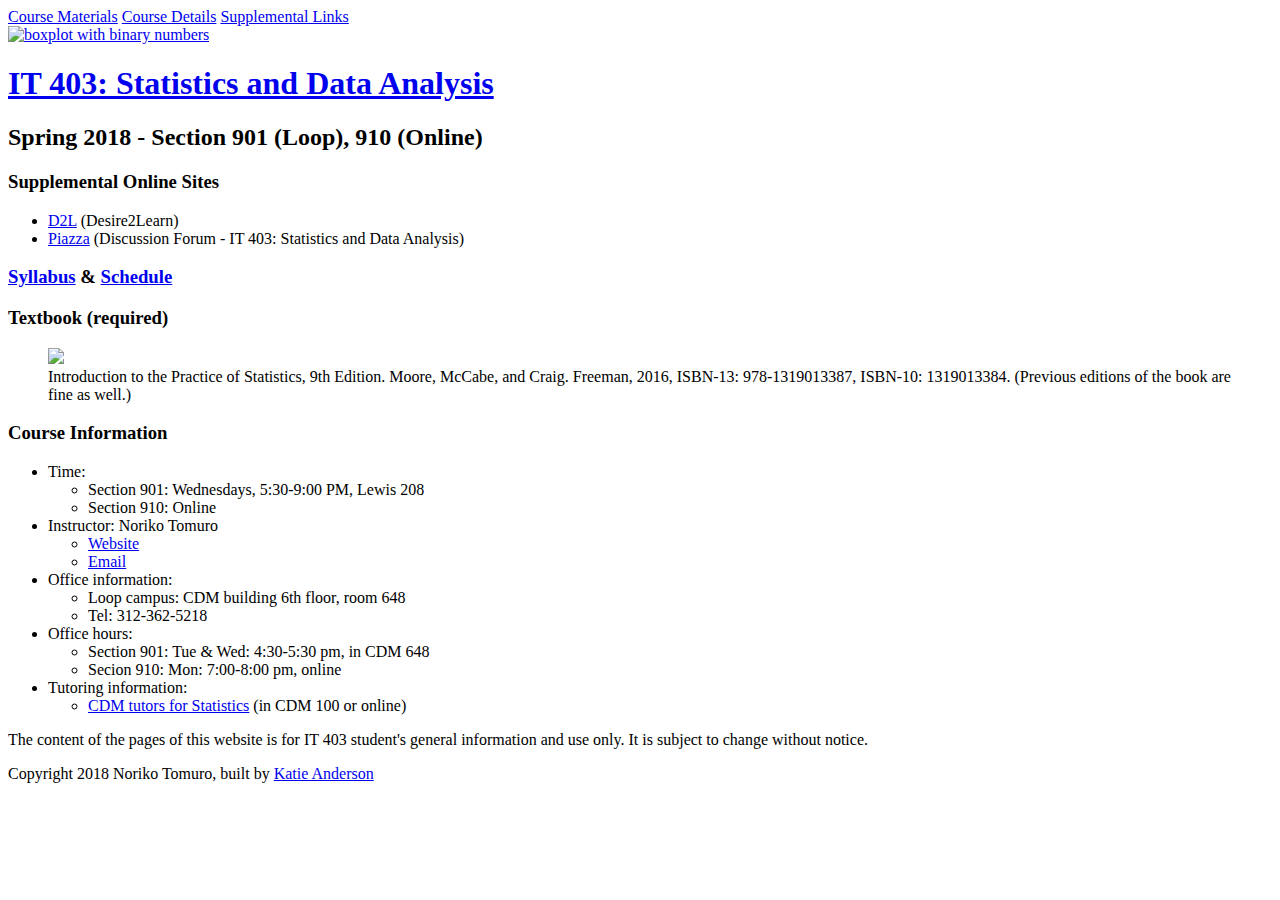
==== details.html @ 7cc15670 "Create details.html" ====
<!DOCTYPE html>
<html lang="en">

<head>
    <meta charset="UTF-8"><!-- Website language -->
    <title>IT 403 HOMEPAGE</title><!-- Browser tab text -->
    <meta name="robots" content="noindex,nofollow"><!-- Search engine information -->
    <meta name="author" content="Katie Anderson"><!-- Creator information -->
    <link rel="icon" href="icon.png"><!-- Browser tab icon -->
    <link rel="stylesheet" href="https://cdnjs.cloudflare.com/ajax/libs/meyer-reset/2.0/reset.min.css"><!-- Reset file -->
    <link rel="stylesheet" href="https://use.fontawesome.com/releases/v5.0.13/css/all.css" integrity="sha384-DNOHZ68U8hZfKXOrtjWvjxusGo9WQnrNx2sqG0tfsghAvtVlRW3tvkXWZh58N9jp" crossorigin="anonymous"><!-- Copyright icon source -->
    <link href="https://fonts.googleapis.com/css?family=Ubuntu" rel="stylesheet"><!-- Headers, sans-serif font -->
    <link href="https://fonts.googleapis.com/css?family=Lato" rel="stylesheet"><!-- Body, sans-serif font -->
    <link rel="stylesheet" href="css/details.css"><!-- CSS design -->
</head>

<body>
    <header>

        <!-- Navigation links -->
        <nav>
            <a class="home" href="http://katiea.sgedu.site/project/">Course Materials</a>
            <a class="details" href="http://katiea.sgedu.site/project/details/details.html">Course Details</a>
            <a class="links" href="http://katiea.sgedu.site/project/supplemental/links.html">Supplemental Links</a>
        </nav>

        <!-- Site image/title -->
        <a href="http://katiea.sgedu.site/project/"><img src="images/stats.jpg" alt="boxplot with binary numbers"></a>
        <h1><a href="http://katiea.sgedu.site/project/">IT 403: Statistics and Data Analysis</a></h1>
        <h2>Spring 2018 - Section 901 (Loop), 910 (Online)</h2>
    </header>

    <!-- Online resources -->
    <section id="supplementalonlinesites">
        <h3>Supplemental Online Sites</h3>
        <ul>
            <li><a href="http://d2l.depaul.edu">D2L</a> (Desire2Learn)</li>
            <li><a href="https://piazza.com/class/jf4sjyd1hhi3ya">Piazza</a> (Discussion Forum - IT 403: Statistics and Data Analysis)</li>
        </ul>
    </section>

    <!-- Course dates -->
    <section id="dates">
        <h3><a href="http://condor.depaul.edu/ntomuro/courses/IT403/IT403-syllabus.html">Syllabus</a> &amp; <a href="http://condor.depaul.edu/ntomuro/courses/IT403/IT403-schedule.html">Schedule</a></h3>
    </section>

    <!-- Book information -->
    <section id="textbook">
        <h3>Textbook (required)</h3>
        <figure><img src="images/textbook.jpg">
            <figcaption>Introduction to the Practice of Statistics, 9th Edition. Moore, McCabe, and Craig. Freeman, 2016, ISBN-13: 978-1319013387, ISBN-10: 1319013384. (Previous editions of the book are fine as well.)</figcaption>
        </figure>
    </section>

    <!-- Instructor information -->
    <section>
       <h3>Course Information</h3>
        <ul>
            <li>Time:
                <ul>
                    <li>Section 901: Wednesdays, 5:30-9:00 PM, Lewis 208</li>
                    <li>Section 910: Online</li>
                </ul>
            </li>
            <li>Instructor: Noriko Tomuro
                <ul>
                    <li><a href="http://condor.depaul.edu/ntomuro/">Website</a></li>
                    <li><a href="mailto:tomuro@cs.depaul.edu">Email</a></li>
                </ul>
            </li>
            <li>Office information:
                <ul>
                    <li>Loop campus: CDM building 6th floor, room 648</li>
                    <li>Tel: 312-362-5218</li>
                </ul>
            </li>
            <li>Office hours:
                <ul>
                    <li>Section 901: Tue &amp; Wed: 4:30-5:30 pm, in CDM 648</li>
                    <li>Secion 910: Mon: 7:00-8:00 pm, online</li>
                </ul>
            </li>
            <li>Tutoring information:
                <ul>
                    <li><a href="https://www.cdm.depaul.edu/Current%20Students/Pages/TutoringProgram.aspx?area=201">CDM tutors for Statistics</a> (in CDM 100 or online)</li>
                </ul>
            </li>
        </ul>
    </section>

    <!-- Footer with "last updated" field -->
    <footer>
        <p>The content of the pages of this website is for IT 403 student's general information and use only. It is subject to change without notice.</p>
        <p>Copyright <i class="far fa-copyright"></i>2018 Noriko Tomuro, built by <a href="https://www.linkedin.com/in/katie-anderson-2b17aa61/">Katie Anderson</a></p>
    </footer>

</body>
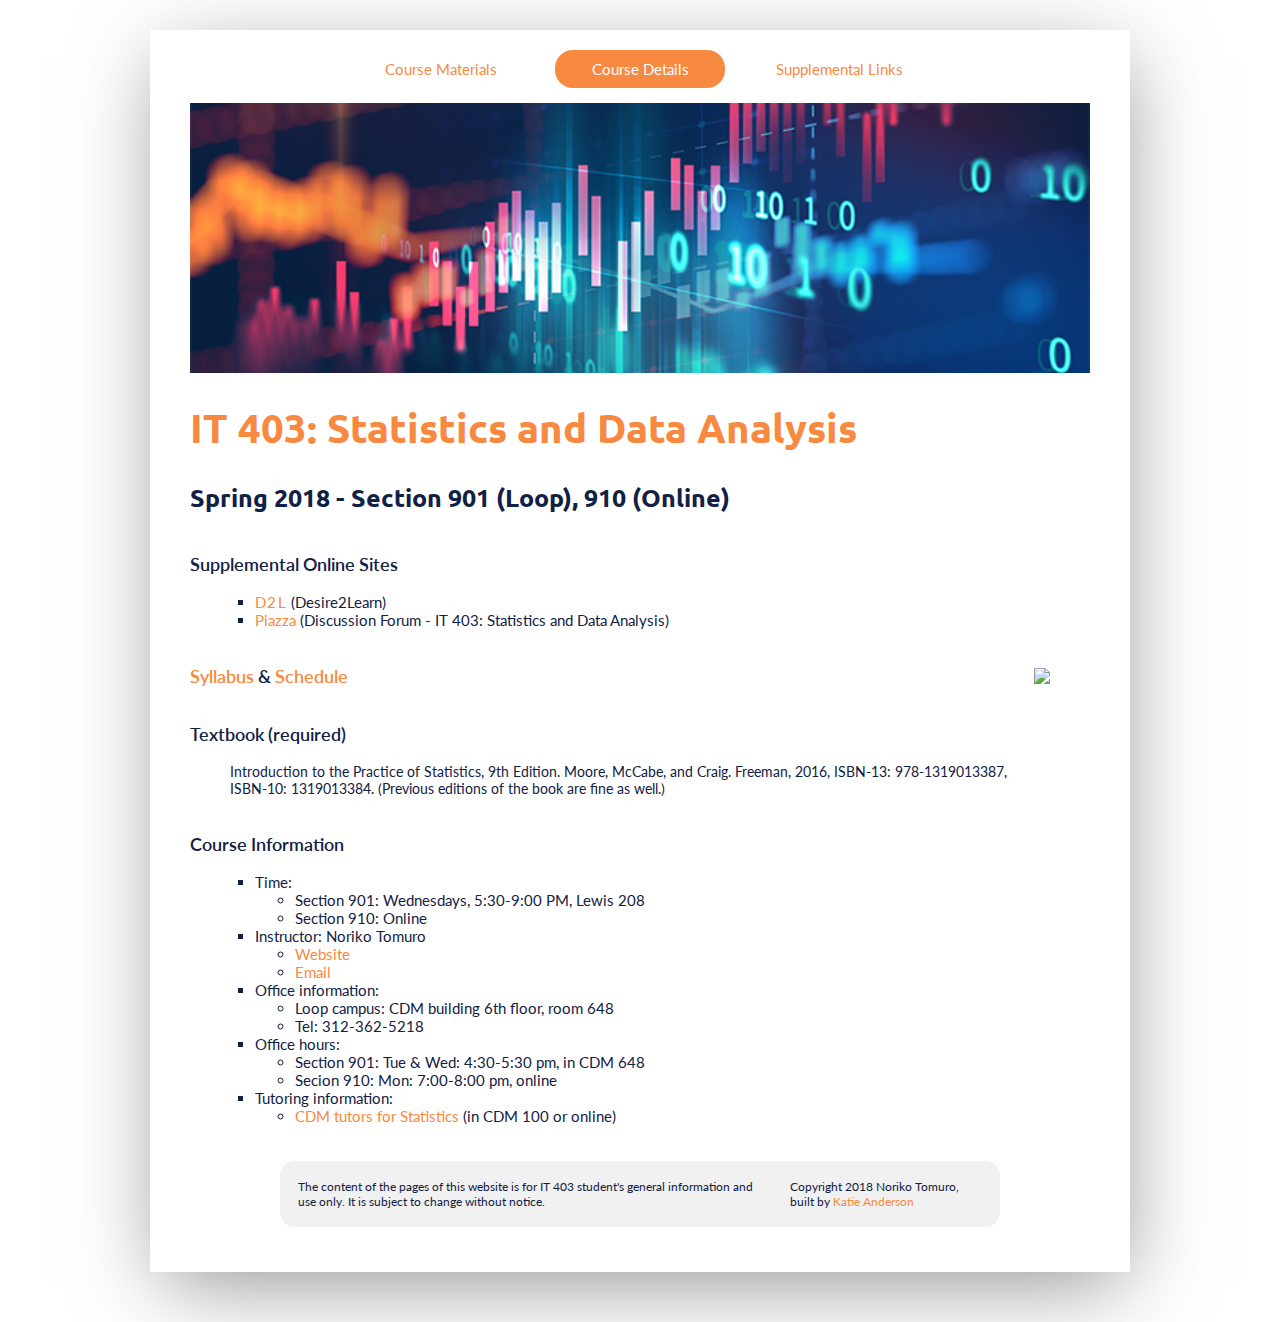
==== commit 7ce00588: "Update details.html" ====
--- a/details.html
+++ b/details.html
@@ -19,9 +19,9 @@
 
         <!-- Navigation links -->
         <nav>
-            <a class="home" href="http://katiea.sgedu.site/project/">Course Materials</a>
-            <a class="details" href="http://katiea.sgedu.site/project/details/details.html">Course Details</a>
-            <a class="links" href="http://katiea.sgedu.site/project/supplemental/links.html">Supplemental Links</a>
+            <a class="home" href="https://krander.github.io/Redo-course-homepage/">Course Materials</a>
+            <a class="details" href="https://krander.github.io/Redo-course-homepage/details.html">Course Details</a>
+            <a class="links" href="https://krander.github.io/Redo-course-homepage/links.html">Supplemental Links</a>
         </nav>
 
         <!-- Site image/title -->
--- a/css/details.css
+++ b/css/details.css
@@ -0,0 +1,194 @@
+/* reseting font-size to make 1em conversion easier */
+html {
+    font-size: 62.5%;
+    background-image: url("http://katiea.sgedu.site/project/images/background.jpg");
+    background-repeat: repeat;
+    background-attachment: fixed;
+    color: #112145;
+    font-family: Lato;
+}
+
+body {
+    background-color: rgba(255, 255, 255, 0.9);
+    margin: auto; 
+    width: 90em;
+    padding-top: 0.5em;
+    padding-right: 4em; 
+    padding-bottom: 4.5em;
+    padding-left: 4em; 
+    margin-top: 3em;
+    margin-bottom: 5em;
+    box-shadow: 0.25em 2em 8em -1em rgba(118,118,118,0.8);
+}
+
+/* unvisited link */
+a:link {
+    color: #F88941;
+}
+
+/* visited link */
+a:visited {
+    color: #F88941;
+}
+
+/* mouse over link */
+a:hover {
+    color: #C85A3F;
+}
+
+/* link stylizing */
+a{
+    text-decoration: none;
+}
+
+/* navigation stylizing */
+nav {
+    display: flex;
+    margin: auto;
+    justify-content: center;
+}
+
+nav a {
+    background-color: white;
+    display: block;
+    width: 10em;
+    margin: 1em;
+    padding: 0.65em;
+    text-align: center;
+    border-radius: 1.2em;
+    font-size: 1.5em;
+}
+
+nav a:hover {
+    background-color: #F88941;
+    color: white;
+}
+
+/* current page navigation stylizing */
+a.details {
+    background-color: #F88941;
+    color: white;
+}
+
+/* clicked nav stylizing */
+nav a:active {
+    background-color: #C85A3F;
+}
+
+/* header image stylizing */
+img {
+    width: 100%;
+}
+
+/* header font stylizing */
+h1 {
+    font-family: Ubuntu;
+    font-size: 4em;
+    font-weight: 700;
+}
+
+h2 {
+    font-family: Ubuntu;
+    font-size: 2.5em;
+    font-weight: 600;
+
+}
+
+/* content stylizing */
+h3 {
+    font-size: 1.8em;
+    font-weight: 600;
+    padding-top: 1em;
+}
+
+/* attribute selector requirement */
+a[href="http://d2l.depaul.edu"] {
+  letter-spacing: 0.1em;
+}
+
+/* textbook image stylizing */
+figure img{
+    height: 35em;
+    width: auto;
+    float: right;
+    position: relative;
+    top: -9.5em;
+}
+
+figure img:hover {
+    transition: transform .30s ease-out;
+    transform: scale(1.05);
+    z-index: 10;
+}
+
+figcaption {
+    font-size: 1.4em
+}
+
+/* footer stylizing */
+footer {
+    background-color: rgba(118, 118, 118, 0.1);
+    font-size: 1.2em;
+    display: flex;
+    margin: auto;
+    width: 60em;
+    justify-content: space-around;
+    border-radius: 1.2em;
+    margin-top: 3em;
+}
+
+footer p {
+    display: block;
+    margin: 1.5em;
+}
+
+h3 + ul {
+    list-style-type: square;
+    margin-left: 1.65em;
+    font-size: 1.5em;
+}
+
+/* viewport - small */
+@media screen and (max-width: 600px) {
+nav {
+    display: flex;
+    margin: auto;
+    float: left;
+}
+
+nav a {
+    background-color: white;
+    display: block;
+    width: 5.75em;
+    margin: 0.7em;
+    text-align: center;
+    border-radius: 1.2em;
+    font-size: 2em;
+}
+
+img {
+    width: 57%;
+}
+
+h1 {
+    font-size: 3.3em
+}
+
+h2 {
+    font-size: 2.15em;
+}
+
+figure img {
+    display: none;
+}
+
+figure {
+    word-wrap: break-word;
+    width: 50em;
+}
+
+footer {
+    display: none;
+}
+
+    }
